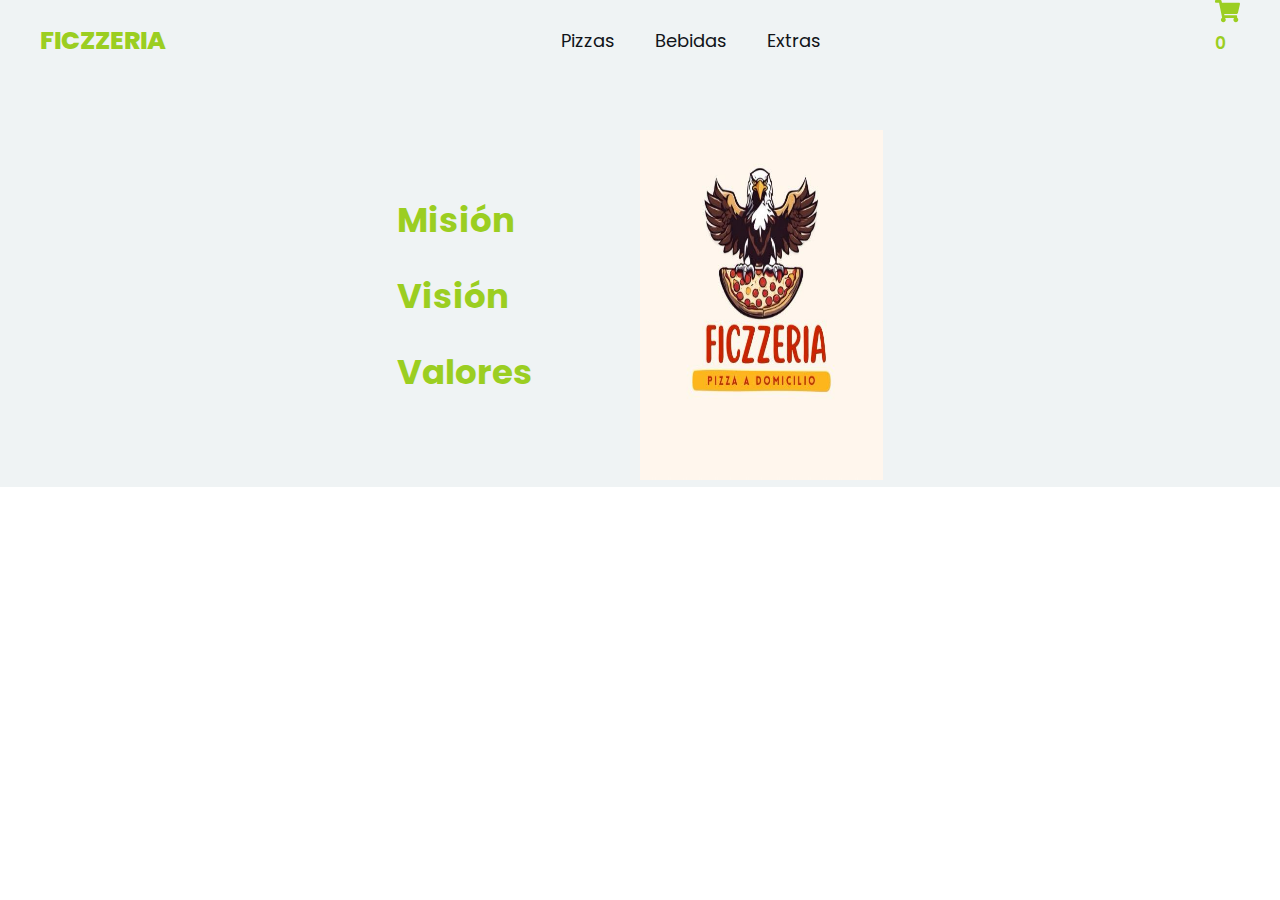
==== frontend/acercaDe.html @ 832864b9 "hdushd" ====
<!DOCTYPE html>
<html lang="en">
<head>
    <meta charset="UTF-8">
    <meta name="viewport" content="width=device-width, initial-scale=1.0">
    <title>Acerca De </title>
    <link rel="stylesheet" href="estilo.css">
</head>
<body>

    <header class="header">
        <div class="menu container">
            <a href="a" class="logo">Ficzzeria</a>
            <input type="checkbox" id="menu">
            <label for="menu">
                <img src="image/menu.png" class="menu.icono" alt="menu">
            </label>
            <nav class="navbar">
                <ul>
                    <li><a href="index.html">Pizzas</a></li>
                    <li><a href="bebidas.html">Bebidas</a></li>
                    <li><a href="extras.html">Extras</a></li>
                    
                </ul>
            </nav>
            <div>
                <ul>
                    <li class="submenu">
                        <div id="carrito-icono">
                        <img src="image/car.svg" alt="car">
                        <span id="carrito-contador">0</span>
                        </div>
                        <div id="carrito">
                            <table id="lista-carrito">
                                <thead>
                                    <tr>
                                        <th>Imagen</th>
                                        <th>Nombre</th>
                                        <th>Precio</th>
                                    </tr>
                                </thead>
                                <tbody></tbody>
                            </table>
                            <a href="#" id="vaciar-carrito" class="btn-3">Vaciar Carrito</a>
                            <a onclick="Crear()" href="#" id="Crear-Pedido" class="btn-3">Crear pedido</a>
                            
                        </div>
                    </li>
                </ul>
            </div>

        </div>
        
        
        <div class="header-content container ">
            <div class="header-text">
                <span><H1>Misión</H1></span>
                <p>
                
                </p>
                <span><h1>Visión</h1></span>
                <p>
                
                </p>
                <span><h1>Valores</h1></span>
                <p>
                
                </p>

            </div>
            <div class="header-img">
                <img src="image/logo.jpg" alt="">

            </div>
        </div>



    </header>
</body>
</html>
---- frontend/estilo.css ----
@import url('https://fonts.googleapis.com/css2?family=Poppins:ital,wght@0,500;0,600;0,700;0,800;1,400&display=swap');

*{
    margin: 0;
    padding: 0;
    box-sizing: border-box;
    text-decoration: none;
    list-style: none;
}

body{
    font-family: 'Poppins', sans-serif;
}

img{
    max-width: 100%;
}

.container{
    max-width: 1200px;
    margin:0 auto;
}

.header{
    display: flex;
    align-items: center;
    background-color: #EFF3F4;
    padding: 130px 0 0 0;
}

.menu{
    position: absolute;
    top: 0;
    left: 0;
    right: 0;
    display: flex;
    align-items: center;
    justify-content: space-between;
}

.logo{
    font-size: 25px;
    color: #9BCE21;
    text-transform: uppercase;
    font-weight: 800;
}

.menu .navbar ul li {
    position: relative;
    float: left;
}

.menu .navbar ul li a {
    font-size: 18px;
    padding: 20px;
    color: #111419;
    display: block;
}

.menu .navbar ul li a:hover{
    color: #9BCE21;
}

#menu{
    display: none;
}

.menu-icono{
   width: 25px; 
}

.menu label{
    cursor: pointer;
    display: none;
}

.submenu{
    position: relative;
}

.submenu #carrito{
    display: none;
}

.submenu:hover #carrito{
    display: block;
    position: absolute;
    right: 0;
    backdrop-filter: blur(10px);
    top: 100%;
    z-index: 1;
    background-color: #4E4B5076;
    padding: 20px;
    min-width: 400px;
}

table{
    width: 100%;
}

th, td{
    color: #FFFFFF;
}

.borrar{
    background-color: #9BCE21;
    border-radius: 50%;
    padding: 5px 10px;
    color: #FFFFFF;
    font-weight: 800;
    cursor: pointer;
}

.header-content{
    display: flex;
    justify-content: space-between;
    align-items: center;
}

.header-txt{
    flex-basis: 50%;
    margin-right: 25px;
}

span{
    color: #9BCE21;
    font-size: 17px;
    font-weight: 600;
    display: block;
    margin-bottom: 25px;
}

.header-txt h1{
    font-size: 70px;
    text-transform: capitalize;
    line-height: 1;
    color: #111419;
    margin-bottom: 35px;
}

.header-txt p {
    font-size: 17px;
    color: #515557;
    margin-bottom: 35px;
}

.buttons {
    display: flex;
}

.btn-1 {
    display: inline-block;
    padding: 13px 25px;
    background-color: #9BCE21;
    margin-right: 20px;
    color: #FFFFFF;
    text-transform: capitalize;
    margin-bottom: 100px;
}

.header-img{
    flex-basis: 50%;
    text-align: center;
}

.header-img img{
    height: 350px;
}

.oferts{
    padding: 100px 0;
    display: flex;
    justify-content: space-between;
}

.ofert-1{
    flex-basis: calc(33.3% -20px);
    padding: 10px 15px;
    display: flex;
    justify-content: space-between;
    align-items: center;
}

.b1{
    background-color: #91DDD8;
}

.b2{
    background-color: #FA9824;
}

.b3{
    background-color: #9BCE21 ;
}

.ofert-txt h3{
    color: #FFFFFF;
    font-size: 20px;
}

.ofert-txt a{
    color: #FFFFFF;
}

.ofert-img{
    flex-basis: 50%;
}

.products {
    padding: 0 0 50px 0;
     text-align: center;
}

h2 {
    font-size: 40px;
    color: #111419;
}

.box-container{
    margin-top: 55px;
    display: grid;
    grid-template-columns: repeat(auto-fit,minmax(250px,1fr));
    gap: 20px;
}

.box{
    border-top: 2px solid #9BCE21;
    padding: 20px;
    border-radius: 15px;
    box-shadow: 0 5px 10px rgba(0, 0, 0, 0.2);
    background-color: #F6FAFB;
    display: none;
}

.box:nth-child(1),
.box:nth-child(2),
.box:nth-child(3),
.box:nth-child(4),
.box:nth-child(5),
.box:nth-child(6),
.box:nth-child(7),
.box:nth-child(8) {
    display: inline-block;
}

.box img{
    height: 200px;
}

.product-txt h3{
    font-size: 20px;
    color: #111419;
    margin-bottom: 10px;
}

.product-txt p {
    margin-bottom: 25px;
    color: #515557;
}

.precio{
    font-size: 17px;
    font-weight: 700;
    color: #FF9100 !important;
}

.btn-2, .btn-3{
    background-color: #9BCE21;
    margin-top: 50px;
    display: inline-block;
    padding: 11px 35px;
    color: #FFFFFF;
    font-size: 16px;
    cursor: pointer;
    box-shadow: 0 5px 10px rgba(0, 0, 0, 0.2);
}

.btn-2:hover, .btn-3:hover, .bt1-1:hover {
    background-color: #13462E;
}

.btn-3{
    margin: 0;
    padding: 8px 25px;
    border-radius: 5px;
}

.testimonial{
    padding: 100px 0;
    text-align: center;
}

.testimonial-content{
    display: flex;
    justify-content: space-between;
    margin-top: 50px;
}

.testimonial-1 {
    flex-basis: calc(50% - 20px);
    padding: 50px;
    text-align: left;
    background-color: #F6FAFB;
    border-top: 5px solid #9BCE21;
}

.testimonial-1 img{
    width: 100px;    
}

.testimonial-1 h4{
    font-size: 17px;
    color: #111419;
}

.testimonial-1 p{
    color: #515557;
    margin-bottom: 25px;
}

.footer{
    background-color: #13462E;
    padding: 100px 0;
}

.footer-content{
    display: flex;
    justify-content: space-between;
}

.link h3{
    color: #FFFFFF;
    font-size: 18px;
    margin-bottom: 15px;
}

.link a{
    color: #AEAFAF;
    display: block;
    margin-bottom: 10px;
}

.link a:hover {
    color: #9BCE21;
}

@media (max-width:991px) {
    
    .menu{
        padding: 20px;
    }

    .menu label{
        display: initial;
    }

    .menu .navbar{
        position: absolute;
        top: 100%;
        left: 0;
        right: 0;
        background-color: #FF9000;
        display: none;
    }

    .menu .navbar ul li {
        width: 100%;
    }

    #menu:checked ~ .navbar{
        display: initial;
    }

    .logo{
        display: none;
    }

    .menu .navbar ul li a:hover{
        color: #FFFFFF;
    }


    .submenu:hover #carrito{
        width: 100%;
    }

    .header{
        padding: 50px 0 0 0;
    }

    .header-content{
        padding: 30px;
        flex-direction: column;
        text-align: center;
    }

    .header-txt {
        margin-right: 0;
    }

    .buttons{
        justify-content: center;
    }

    .btn-1{
        margin-bottom: 0;
    }

    .header-img{
        display: none;
    }

    .oferts{
        padding: 30px;
        flex-direction: column;
    }

    .ofert-1{
        margin-bottom: 15px;
    }

    .products{
        padding: 0 30px 30px 30px;
    }

    .testimonial{
        padding: 30px;
    }

    .testimonial-content{
        margin-top: 20px;
        flex-direction: column;
    }

    .testimonial-1{
        padding: 25px;
        margin-bottom: 25px;
    }

    .footer{
        padding: 30px;
    }

    .footer-content{
        flex-direction: column;
        text-align: center;
    }
}
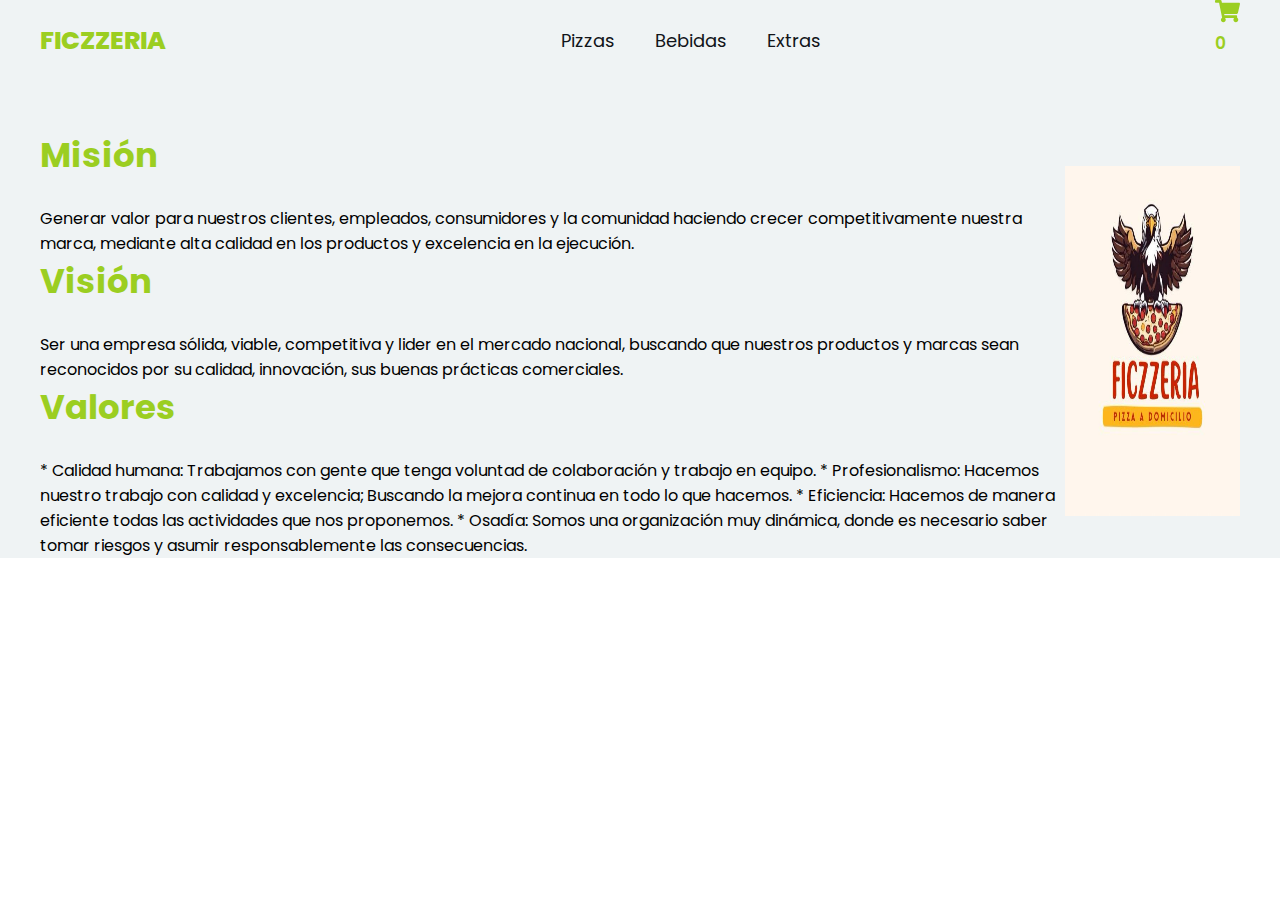
==== commit b7fed57c: "Update acercaDe.html" ====
--- a/frontend/acercaDe.html
+++ b/frontend/acercaDe.html
@@ -10,7 +10,7 @@
 
     <header class="header">
         <div class="menu container">
-            <a href="a" class="logo">Ficzzeria</a>
+            <a href="index.html" class="logo">Ficzzeria</a>
             <input type="checkbox" id="menu">
             <label for="menu">
                 <img src="image/menu.png" class="menu.icono" alt="menu">
@@ -56,15 +56,25 @@
             <div class="header-text">
                 <span><H1>Misión</H1></span>
                 <p>
-                
+                Generar valor para nuestros clientes, empleados, consumidores y la comunidad haciendo crecer competitivamente nuestra marca, mediante alta calidad en los productos y excelencia en la ejecución.
                 </p>
                 <span><h1>Visión</h1></span>
                 <p>
-                
+                Ser una empresa sólida, viable, competitiva y lider en el mercado nacional, buscando que nuestros productos y marcas sean reconocidos por su calidad, innovación, sus buenas prácticas comerciales.
                 </p>
                 <span><h1>Valores</h1></span>
                 <p>
-                
+                * Calidad humana:
+                Trabajamos con gente que tenga voluntad de colaboración y trabajo en equipo.
+
+                * Profesionalismo:
+                Hacemos nuestro trabajo con calidad y excelencia; Buscando la mejora continua en todo lo que hacemos.
+
+                * Eficiencia:
+                Hacemos de manera eficiente todas las actividades que nos proponemos.
+
+                * Osadía:
+                Somos una organización muy dinámica, donde es necesario saber tomar riesgos y asumir responsablemente las consecuencias.
                 </p>
 
             </div>
--- a/frontend/estilo.css
+++ b/frontend/estilo.css
@@ -445,4 +445,14 @@
         flex-direction: column;
         text-align: center;
     }
+}
+
+.submenu {
+    display: inline-block;
+}
+
+
+#Crear-Pedido {
+    margin-right: 20px;
+    margin-top: 20px;
 }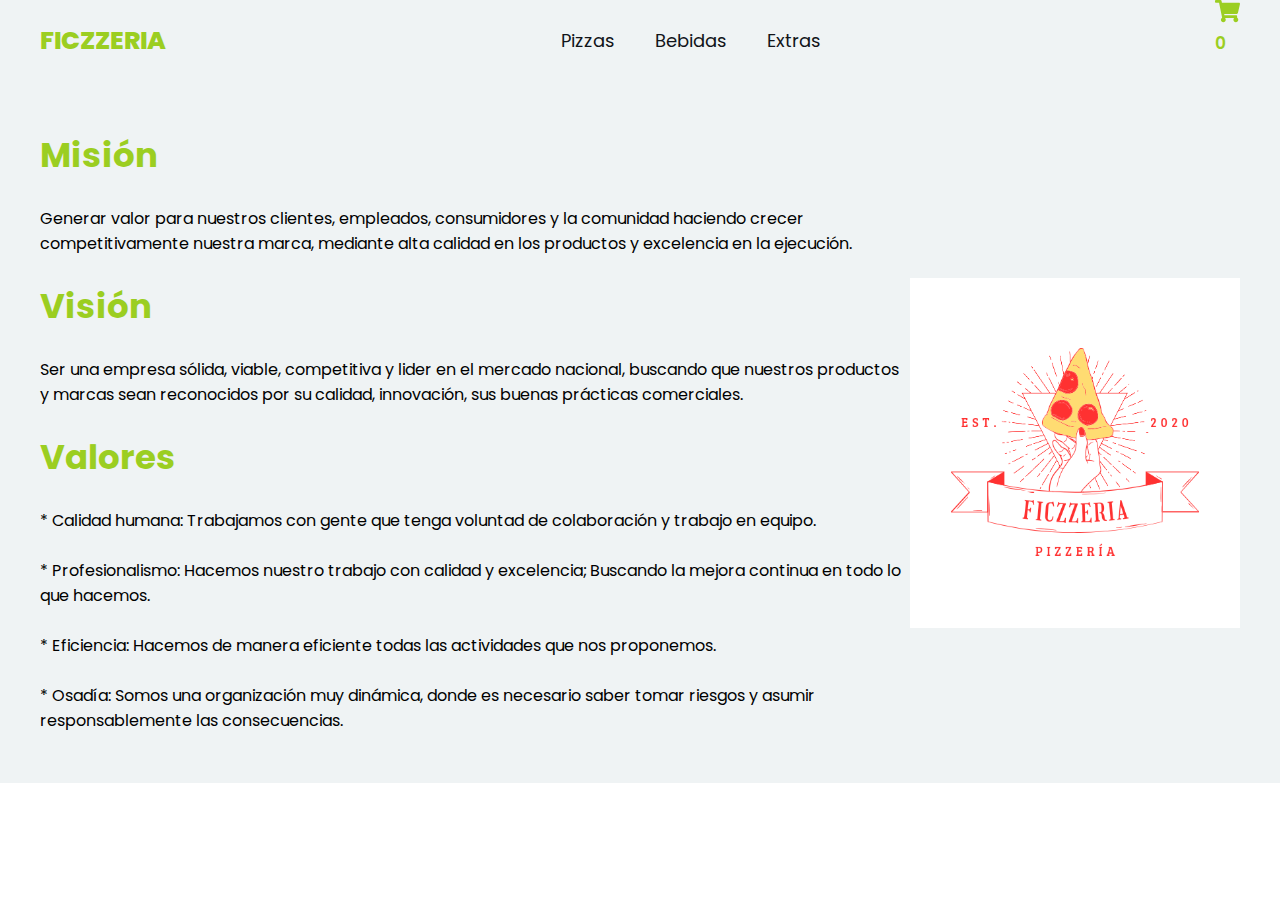
==== commit 59b46c04: "ptos" ====
--- a/frontend/acercaDe.html
+++ b/frontend/acercaDe.html
@@ -54,32 +54,47 @@
         
         <div class="header-content container ">
             <div class="header-text">
-                <span><H1>Misión</H1></span>
+                <span><h1>Misión</h1></span>
                 <p>
                 Generar valor para nuestros clientes, empleados, consumidores y la comunidad haciendo crecer competitivamente nuestra marca, mediante alta calidad en los productos y excelencia en la ejecución.
                 </p>
+                <br>
                 <span><h1>Visión</h1></span>
                 <p>
                 Ser una empresa sólida, viable, competitiva y lider en el mercado nacional, buscando que nuestros productos y marcas sean reconocidos por su calidad, innovación, sus buenas prácticas comerciales.
                 </p>
+                <br>
                 <span><h1>Valores</h1></span>
                 <p>
                 * Calidad humana:
                 Trabajamos con gente que tenga voluntad de colaboración y trabajo en equipo.
 
+                <br>
+                <br>
+
+
                 * Profesionalismo:
                 Hacemos nuestro trabajo con calidad y excelencia; Buscando la mejora continua en todo lo que hacemos.
+
+                <br>
+                <br>
 
                 * Eficiencia:
                 Hacemos de manera eficiente todas las actividades que nos proponemos.
 
+                <br>
+                <br>
+
                 * Osadía:
                 Somos una organización muy dinámica, donde es necesario saber tomar riesgos y asumir responsablemente las consecuencias.
+                <br>
+                <br>
+                <br>
                 </p>
 
             </div>
             <div class="header-img">
-                <img src="image/logo.jpg" alt="">
+                <img src="image/ficzzeria ....png" alt="">
 
             </div>
         </div>
